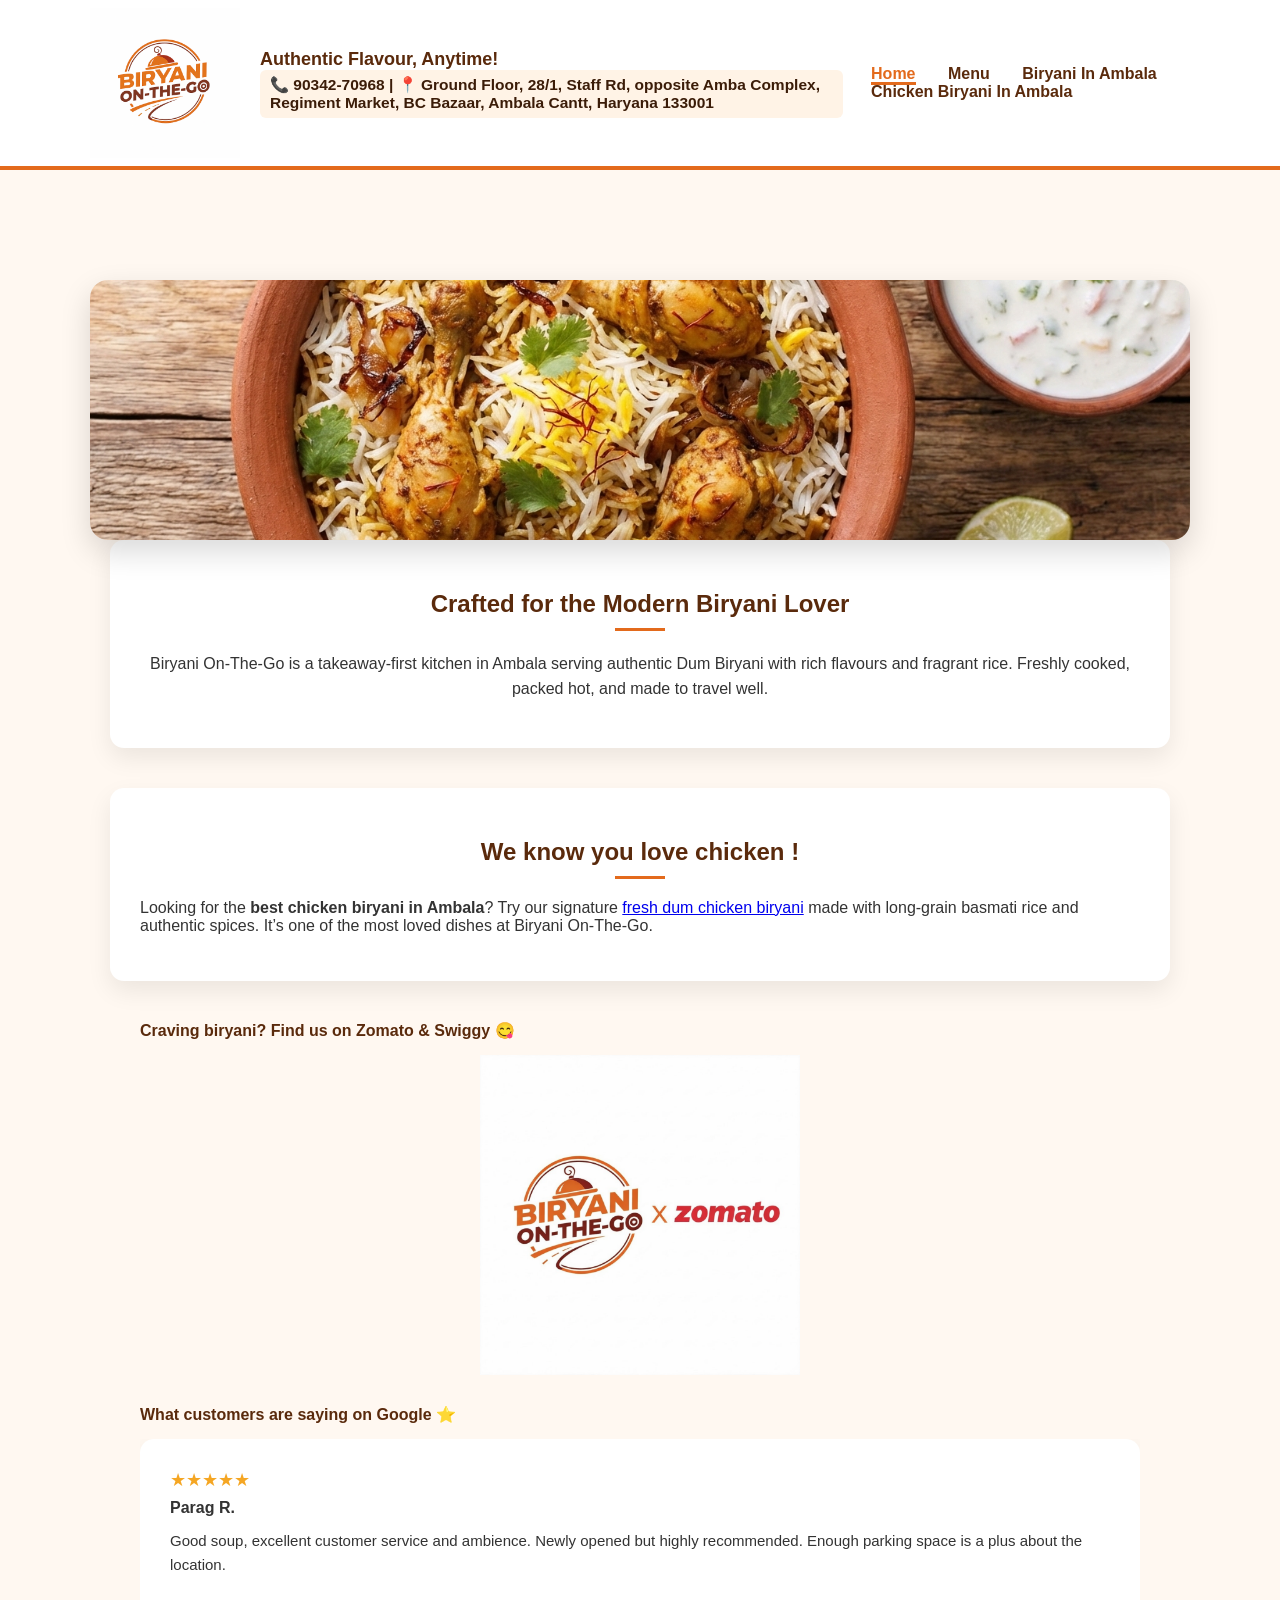
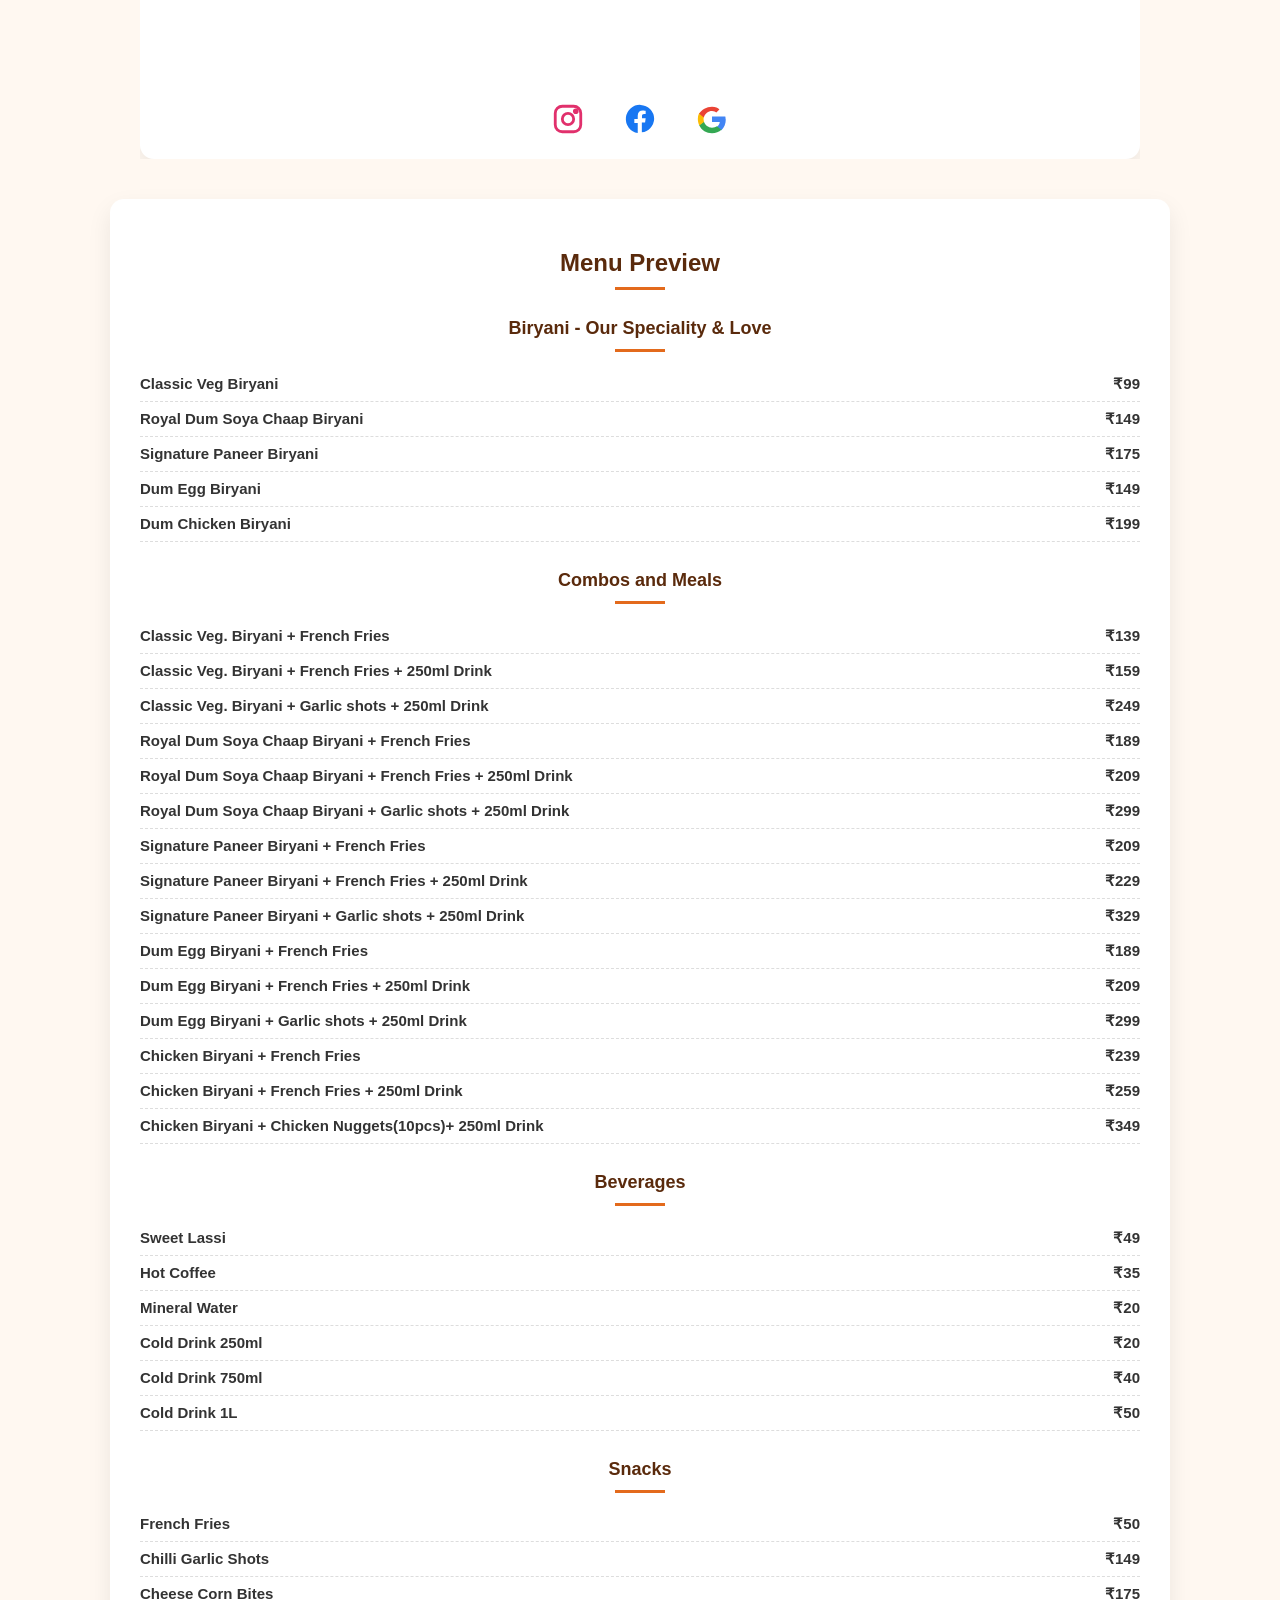
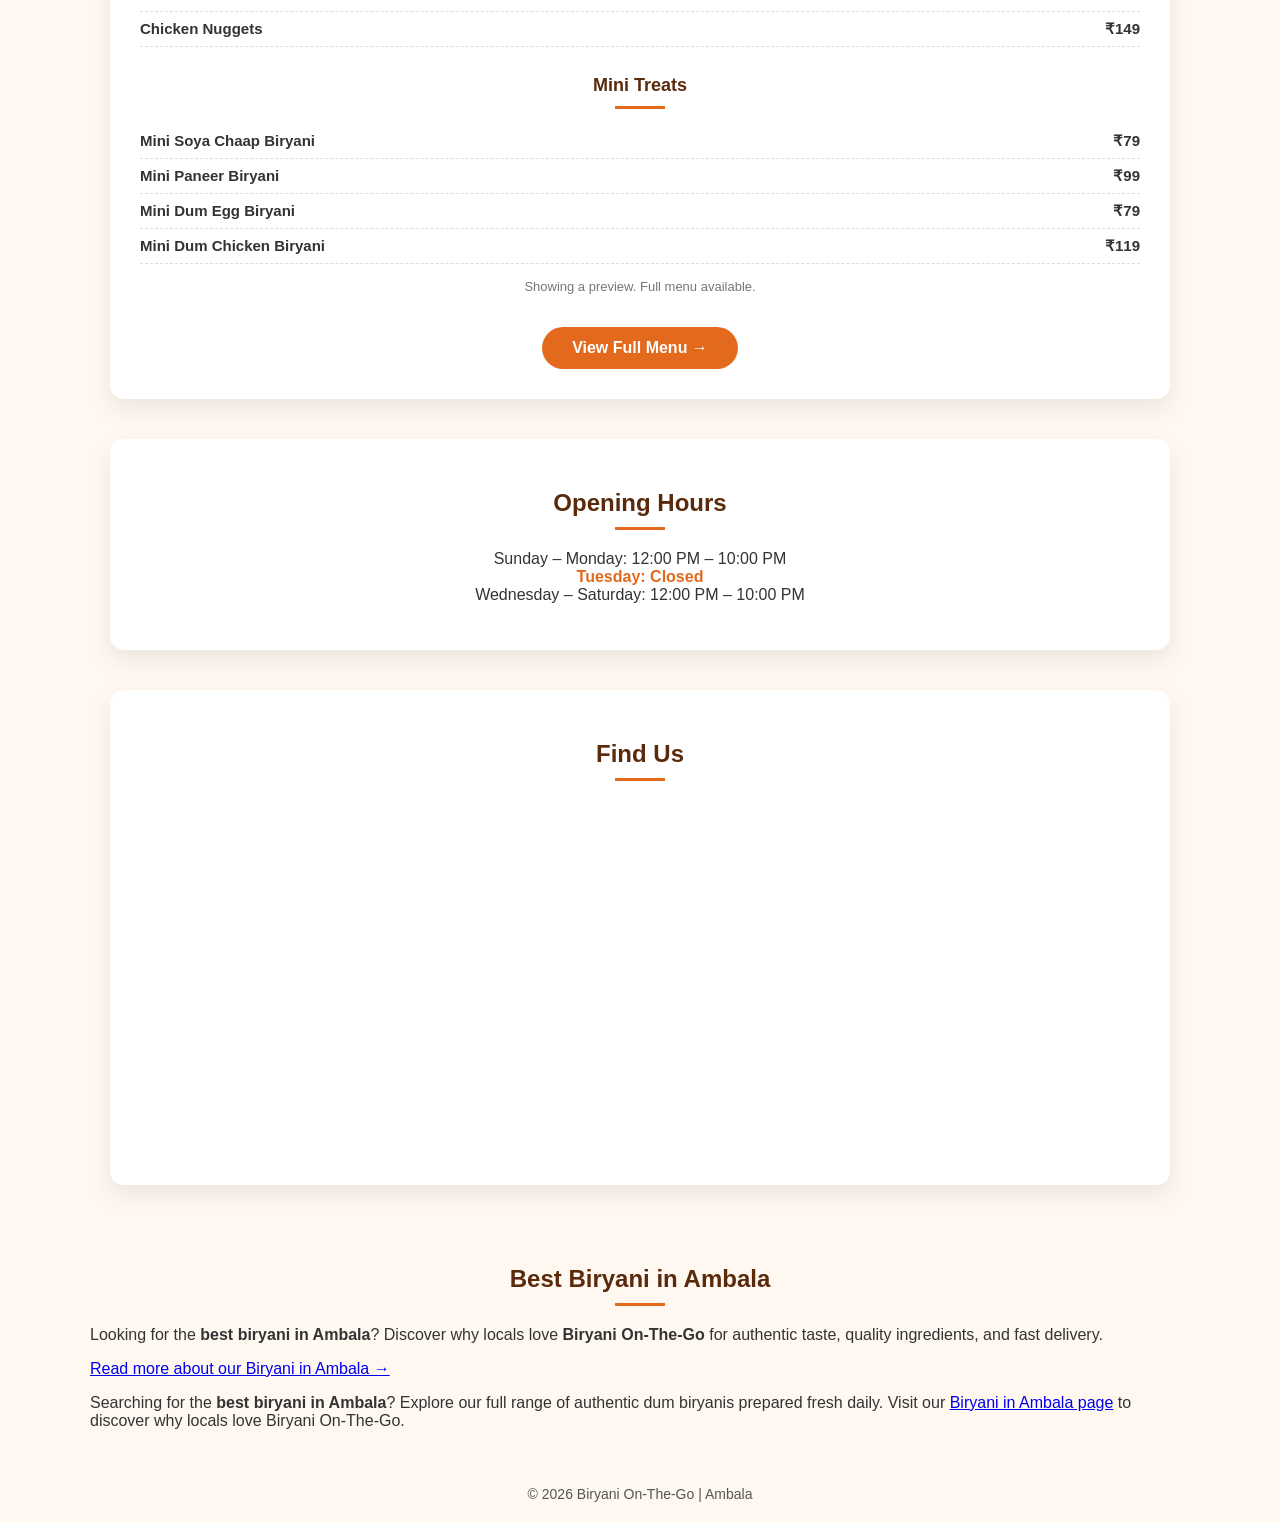
==== index.html @ 2b88fe80 "Modify address information in index.html Updated the address details for the business." ====
<!DOCTYPE html>
<html lang="en-IN">
<head>
<meta charset="UTF-8">
<meta name="viewport" content="width=device-width, initial-scale=1.0">
<title>Biryani On-The-Go | Authentic Dum Biryani in Ambala</title>

<!-- FAVICONS -->
<link rel="icon" href="logo.png" sizes="any">
<link rel="icon" type="image/png" sizes="192x192" href="logo.png">
<link rel="icon" type="image/png" sizes="512x512" href="logo.png">
<link rel="apple-touch-icon" sizes="180x180" href="logo.png">

<!-- SOCIAL PREVIEW -->
<meta property="og:type" content="website">
<meta property="og:title" content="Biryani On-The-Go">
<meta property="og:description" content="Authentic Dum Biryani, Snacks & Beverages in Ambala | Call: 90342-70968">
<meta property="og:image" content="https://www.biryanionthego.in/logo.png">
<meta property="og:url" content="https://www.biryanionthego.in/">
<meta property="og:site_name" content="Biryani On-The-Go">
<meta name="twitter:card" content="summary_large_image">
<!-- Master LocalBusiness Schema for Biryani On-The-Go -->
<script type="application/ld+json">
{
  "@context": "https://schema.org",
  "@type": "Restaurant",
  "name": "Biryani On-The-Go",
  "image": "https://biryanionthego.in/logo.png",
  "url": "https://www.biryanionthego.in/",
  "telephone": "+91-9034270968",
 "address": {
  "@type": "PostalAddress",
  "streetAddress": "Ground Floor, 28/1, Staff Rd, opposite Amba Complex, Regiment Market, BC Bazaar",
  "addressLocality": "Ambala Cantt",
  "addressRegion": "Haryana",
  "postalCode": "133001",
  "addressCountry": "IN"
},
  "geo": {
    "@type": "GeoCoordinates",
    "latitude": "30.348750",
    "longitude": "76.838667"
  },
  "servesCuisine": "Biryani",
  "priceRange": "₹₹",
  "openingHoursSpecification": [{
    "@type": "OpeningHoursSpecification",
    "dayOfWeek": ["Sunday","Monday","Wednesday","Thursday","Friday","Saturday"],
    "opens": "12:00",
    "closes": "22:00"
  }],
  "sameAs": [
    "https://maps.app.goo.gl/kuTEJAHGS1j1XGbo8",
    "https://www.instagram.com/biryanionthegoambala/",
    "https://www.facebook.com/profile.php?id=61585706570533",
    "https://www.zomato.com/ambala/biryani-on-the-go-ambala-locality/order",
    "https://www.swiggy.com/city/ambala/biryani-on-the-go-ambala-city-rest1300254"
  ]
}
</script>

<style>
:root{
  --orange:#e36a1c;
  --dark-brown:#5a2a0c;
  --light-bg:#fff8f1;
}

body{
  margin:0;
  font-family:"Segoe UI", Arial, sans-serif;
  background:var(--light-bg);
  color:#333;
  padding-top:140px;
}

/* ===== HEADER ===== */
header{
  position:fixed;
  top:0;
  width:100%;
  background:#fff;
  border-bottom:4px solid var(--orange);
  z-index:999;
}

.header-inner{
  max-width:1100px;
  margin:auto;
  padding:8px 15px;
  display:flex;
  justify-content:space-between;
  align-items:center;
}

.brand{
  display:flex;
  gap:20px;
  align-items:center;
}

header img{
  max-width:150px;
}

.tagline{
  font-size:18px;
  font-weight:bold;
  color:var(--dark-brown);
}

.header-contact{
  font-size:15.5px;
  font-weight:600;
  color:#3b1c08;
  background:#fff3e6;
  padding:6px 10px;
  border-radius:6px;
}

.header-contact a{
  color:#3b1c08;
  text-decoration:none;
}

nav a{
  margin-left:28px;
  text-decoration:none;
  font-weight:600;
  color:var(--dark-brown);
}

nav a.active{
  color:var(--orange);
  border-bottom:3px solid var(--orange);
}

/* ===== IMAGE SLIDER ===== */
.slider{
  margin:120px auto 0;
  max-width:1100px;
  height:420px;
  position:relative;
  overflow:hidden;
  border-radius:18px;
  box-shadow:0 12px 30px rgba(0,0,0,.15);
}

.slide{
  position:absolute;
  inset:0;
  opacity:0;
  transition:opacity 1s ease-in-out;
}

.slide.active{ opacity:1; }

.slide img{
  width:100%;
  height:100%;
  object-fit:cover;
}

/* ===== GENERAL ===== */
section{
  max-width:1000px;
  margin:auto;
  padding:40px 15px;
}

h2{
  text-align:center;
  color:var(--dark-brown);
}

h2::after{
  content:"";
  display:block;
  width:50px;
  height:3px;
  background:var(--orange);
  margin:10px auto;
}

.card{
  background:#fff;
  padding:30px;
  border-radius:14px;
  box-shadow:0 10px 25px rgba(0,0,0,.08);
  margin-bottom:40px;
}

/* ===== DELIVERY + REVIEWS ===== */
.dual-section{
  max-width:1000px;
  margin:40px auto;
  padding:0 15px;
  display:flex;
  gap:30px;
}

.delivery-block,
.review-block{
  width:50%;
}

.delivery-title,
.review-title{
  font-weight:600;
  margin-bottom:15px;
  color:var(--dark-brown);
}

.delivery-slider,
.review-slider{
  height:440px;
  position:relative;
  overflow:hidden;
}

/* DELIVERY SLIDES */
.delivery-slide{
  position:absolute;
  inset:0;
  display:flex;
  align-items:center;
  justify-content:center;
  opacity:0;
  transition:opacity 1.2s ease-in-out;
}

.delivery-slide.active{ opacity:1; }

.delivery-slide img{
  max-height:320px;
  max-width:100%;
  object-fit:contain;
}

/* REVIEW SLIDES */
.review-card{
  position:absolute;
  inset:0;
  background:#fff;
  padding:30px;
  border-radius:14px;
  box-shadow:0 10px 25px rgba(0,0,0,.08);
  opacity:0;
  transition:opacity 1.2s ease-in-out;
}

.review-card.active{ opacity:1; }

.review-stars{
  color:#f5a623;
  font-size:18px;
}

.review-name{
  font-weight:700;
  margin:8px 0 12px;
}

.review-text{
  font-size:15px;
  line-height:1.6;
}

/* ===== MODERN SOCIAL ICONS ===== */
.social-icons{
  position:absolute;
  bottom:18px;
  left:50%;
  transform:translateX(-50%);
  display:flex;
  gap:28px;
}

.social-icons a{
  position:relative;
  width:44px;
  height:44px;
  display:flex;
  align-items:center;
  justify-content:center;
}

.social-icons svg{
  width:34px;
  height:34px;
}

/* Hover labels */
.social-icons a::after{
  content:attr(data-label);
  position:absolute;
  bottom:52px;
  background:#222;
  color:#fff;
  font-size:12px;
  padding:5px 10px;
  border-radius:6px;
  opacity:0;
  white-space:nowrap;
  transition:.25s ease;
}

.social-icons a:hover::after{
  opacity:1;
}

/* ABOUT */
.about-text{
  text-align:center;
  font-size:16px;
  line-height:1.6;
}

/* LIVE MENU PREVIEW */
#live-menu-container h2{
  font-size:18px;
  margin-top:28px;
}

#live-menu-container .menu-item{
  display:flex;
  justify-content:space-between;
  padding:8px 0;
  border-bottom:1px dashed #ddd;
  font-size:15px;
}

#live-menu-container .sub-item{
  margin-left:18px;
  font-size:14px;
}

#live-menu-container .price{
  font-weight:700;
}

.menu-preview-note{
  text-align:center;
  font-size:13px;
  color:#777;
  margin-top:15px;
}

.view-full-menu{
  display:inline-block;
  margin-top:20px;
  padding:12px 30px;
  background:var(--orange);
  color:#fff;
  border-radius:30px;
  text-decoration:none;
  font-weight:bold;
}

/* HOURS */
.hours ul{
  list-style:none;
  padding:0;
  text-align:center;
}

.closed{
  color:var(--orange);
  font-weight:bold;
}

/* MAP */
.map iframe{
  width:100%;
  height:350px;
  border:0;
  border-radius:12px;
}

/* FOOTER */
footer{
  text-align:center;
  padding:20px;
  font-size:14px;
  color:#555;
}

/* ===== MOBILE ===== */
@media(max-width:768px){
  body{
    padding-top:290px;
  }

  .header-inner{
    flex-direction:column;
    text-align:center;
  }

  .brand{
    flex-direction:column;
  }
}

  .slider{
    height:260px;
    margin-top:140px;
  }

  .dual-section{
    flex-direction:column;
  }

  .delivery-block,
  .review-block{
    width:100%;
  }

  .delivery-slider,
  .review-slider{
    height:320px;
  }
}
</style>
</head>

<body>

<header>
  <div class="header-inner">
    <div class="brand">
      <img src="logo.png" alt="Biryani On-The-Go Logo">
      <div>
        <div class="tagline">Authentic Flavour, Anytime!</div>
        <div class="header-contact">
  <a href="tel:9034270968">📞 90342-70968</a> |
  <a href="https://maps.google.com/?q=Ground+Floor+28/1+Staff+Rd+opposite+Amba+Complex+Regiment+Market+BC+Bazaar+Ambala+Cantt+Haryana+133001" target="_blank">
    📍 Ground Floor, 28/1, Staff Rd, opposite Amba Complex, Regiment Market, BC Bazaar, Ambala Cantt, Haryana 133001
  </a>
</div>
      </div>
    </div>

    <nav>
      <a href="index.html" class="active">Home</a>
      <a href="Menu.html">Menu</a>
      <a href="biryani-in-ambala.html">Biryani In Ambala</a>
      <a href="chicken-biryani-in-ambala.html">Chicken Biryani In Ambala</a>
    </nav>
  </div>
</header>

<div class="slider">
  <div class="slide active"><img src="food1.jpg" alt="Chicken Biryani"></div>
  <div class="slide"><img src="food2.jpg" alt="Cheese corn Bites"></div>
  <div class="slide"><img src="food3.jpg" alt="Paneer Biryani"></div>
  <div class="slide"><img src="food4.jpg" alt="Veg Biryani"></div>
</div>

<section class="card">
  <h2>Crafted for the Modern Biryani Lover</h2>
  <p class="about-text">
    Biryani On-The-Go is a takeaway-first kitchen in Ambala serving authentic Dum
    Biryani with rich flavours and fragrant rice. Freshly cooked, packed hot, and
    made to travel well.
  </p>
</section>
  <section class="card">
  <h2>We know you love chicken !</h2>
  <p>Looking for the <strong>best chicken biryani in Ambala</strong>? 
Try our signature <a href="chicken-biryani-in-ambala.html">fresh dum chicken biryani</a> made with long-grain basmati rice and authentic spices. 
It’s one of the most loved dishes at Biryani On-The-Go.
</p>
</section>

<div class="dual-section">

  <div class="delivery-block">
    <div class="delivery-title">
      Craving biryani? Find us on Zomato & Swiggy 😋
    </div>
    <div class="delivery-slider">
      <div class="delivery-slide active"><img src="zomato.png" alt="Zomato"></div>
      <div class="delivery-slide"><img src="swiggy.png" alt="Swiggy"></div>
    </div>
  </div>

  <div class="review-block">
    <div class="review-title">What customers are saying on Google ⭐</div>
    <div class="review-slider">

      <div class="review-card active">
        <div class="review-stars">★★★★★</div>
        <div class="review-name">Parag R.</div>
        <div class="review-text">
          Good soup, excellent customer service and ambience. Newly opened but highly recommended. Enough parking space is a plus about the location.
        </div>
      </div>

      <div class="review-card">
        <div class="review-stars">★★★★★</div>
        <div class="review-name">Usf S.</div>
        <div class="review-text">
          I loved the chicken biryani from Biryani-on-The-go. The taste of chicken was well marinated in wholesome basmati rice. Highly recommended to try once.
        </div>
      </div>

      <div class="review-card">
        <div class="review-stars">★★★★★</div>
        <div class="review-name">Ankita R.</div>
        <div class="review-text">
          Delicious biryani with great aroma and taste. The rice is well-cooked, spices are perfectly balanced, and the portion size is satisfying. Packaging is neat and convenient for takeout, and service is quick.
        </div>
      </div>

      <div class="review-card">
        <div class="review-stars">★★★★★</div>
        <div class="review-name">Ved N.</div>
        <div class="review-text">
          Nice and affordable food , tried their chef special, loved it
        </div>
      </div>

      <!-- SOCIAL ICONS -->
      <div class="social-icons">
        <a href="https://www.instagram.com/biryanionthegoambala/" target="_blank" data-label="Instagram">
          <svg viewBox="0 0 24 24" fill="none" stroke="#E1306C" stroke-width="2">
            <rect x="3" y="3" width="18" height="18" rx="5"/>
            <circle cx="12" cy="12" r="4"/>
            <circle cx="17.5" cy="6.5" r="1"/>
          </svg>
        </a>

        <a href="https://www.facebook.com/profile.php?id=61585706570533" target="_blank" data-label="Facebook">
          <svg viewBox="0 0 24 24" fill="#1877F2">
            <path d="M22 12a10 10 0 1 0-11.6 9.9v-7H8v-2.9h2.4V9.7c0-2.4 1.4-3.7 3.6-3.7 1 0 2 .2 2 .2v2.2h-1.1c-1.1 0-1.5.7-1.5 1.4v1.7H16l-.4 2.9h-2.3v7A10 10 0 0 0 22 12z"/>
          </svg>
        </a>

        <a href="https://share.google/IXsiswoSGpYN1tvb9" target="_blank" data-label="Google">
          <svg viewBox="0 0 24 24">
            <path fill="#4285F4" d="M21.6 12.23c0-.82-.07-1.42-.22-2.04H12v3.86h5.5c-.11.96-.71 2.41-2.03 3.38l-.02.13 2.99 2.32.21.02c1.96-1.81 3.09-4.48 3.09-7.67z"/>
            <path fill="#34A853" d="M12 22c2.7 0 4.97-.89 6.63-2.42l-3.16-2.45c-.85.59-2.01 1-3.47 1-2.67 0-4.93-1.81-5.74-4.31l-.13.01-3.13 2.42-.04.12C4.63 19.98 8.08 22 12 22z"/>
            <path fill="#FBBC05" d="M6.26 13.82a6.9 6.9 0 0 1 0-3.64l-.01-.12-3.17-2.46-.1.05A10 10 0 0 0 2 12c0 1.63.39 3.17 1.08 4.52l3.18-2.45z"/>
            <path fill="#EA4335" d="M12 6.31c1.47 0 2.46.64 3.03 1.18l2.2-2.15C15.98 3.9 14.7 3.31 12 3.31c-3.92 0-7.37 2.02-9.03 5.02l3.27 2.55C7.07 8.13 9.33 6.31 12 6.31z"/>
          </svg>
        </a>
      </div>

    </div>
  </div>

</div>

<section class="card">
  <h2>Menu Preview</h2>
  <div id="live-menu-container">
    <p style="text-align:center;color:#999;">Loading menu…</p>
  </div>
  <p class="menu-preview-note">Showing a preview. Full menu available.</p>
  <div style="text-align:center;">
    <a href="Menu.html" class="view-full-menu">View Full Menu →</a>
  </div>
</section>

<section class="card hours">
  <h2>Opening Hours</h2>
  <ul>
    <li>Sunday – Monday: 12:00 PM – 10:00 PM</li>
    <li class="closed">Tuesday: Closed</li>
    <li>Wednesday – Saturday: 12:00 PM – 10:00 PM</li>
  </ul>
</section>

<section class="card map">
  <h2>Find Us</h2>
  <iframe   src="https://www.google.com/maps?q=30.348750,76.838667&hl=en&z=16&output=embed"
    loading="lazy"></iframe>
</section>
<section style="padding:20px; max-width:1100px; margin:auto;">
    <h2>Best Biryani in Ambala</h2>
    <p>
        Looking for the <strong>best biryani in Ambala</strong>?  
        Discover why locals love <strong>Biryani On-The-Go</strong> for authentic taste, quality ingredients, and fast delivery.
    </p>
    <p>
        <a href="biryani-in-ambala.html">Read more about our Biryani in Ambala →</a>
    </p>
  <p>
Searching for the <strong>best biryani in Ambala</strong>? 
Explore our full range of authentic dum biryanis prepared fresh daily. 
Visit our <a href="biryani-in-ambala.html">Biryani in Ambala page</a> to discover why locals love Biryani On-The-Go.
</p>
</section>

<footer>
  © 2026 Biryani On-The-Go | Ambala
</footer>

<script>
let slides=document.querySelectorAll(".slide"),i=0;
setInterval(()=>{slides[i].classList.remove("active");i=(i+1)%slides.length;slides[i].classList.add("active");},4000);

let dSlides=document.querySelectorAll(".delivery-slide"),d=0;
setInterval(()=>{dSlides[d].classList.remove("active");d=(d+1)%dSlides.length;dSlides[d].classList.add("active");},3500);

let rSlides=document.querySelectorAll(".review-card"),r=0;
setInterval(()=>{rSlides[r].classList.remove("active");r=(r+1)%rSlides.length;rSlides[r].classList.add("active");},4500);

fetch("Menu.html")
  .then(r=>r.text())
  .then(html=>{
    const doc=new DOMParser().parseFromString(html,"text/html");
    const menu=doc.querySelector("#menu-content");
    document.getElementById("live-menu-container").innerHTML =
      menu ? menu.innerHTML : "<p>Menu unavailable.</p>";
  });
</script>

</body>
</html>
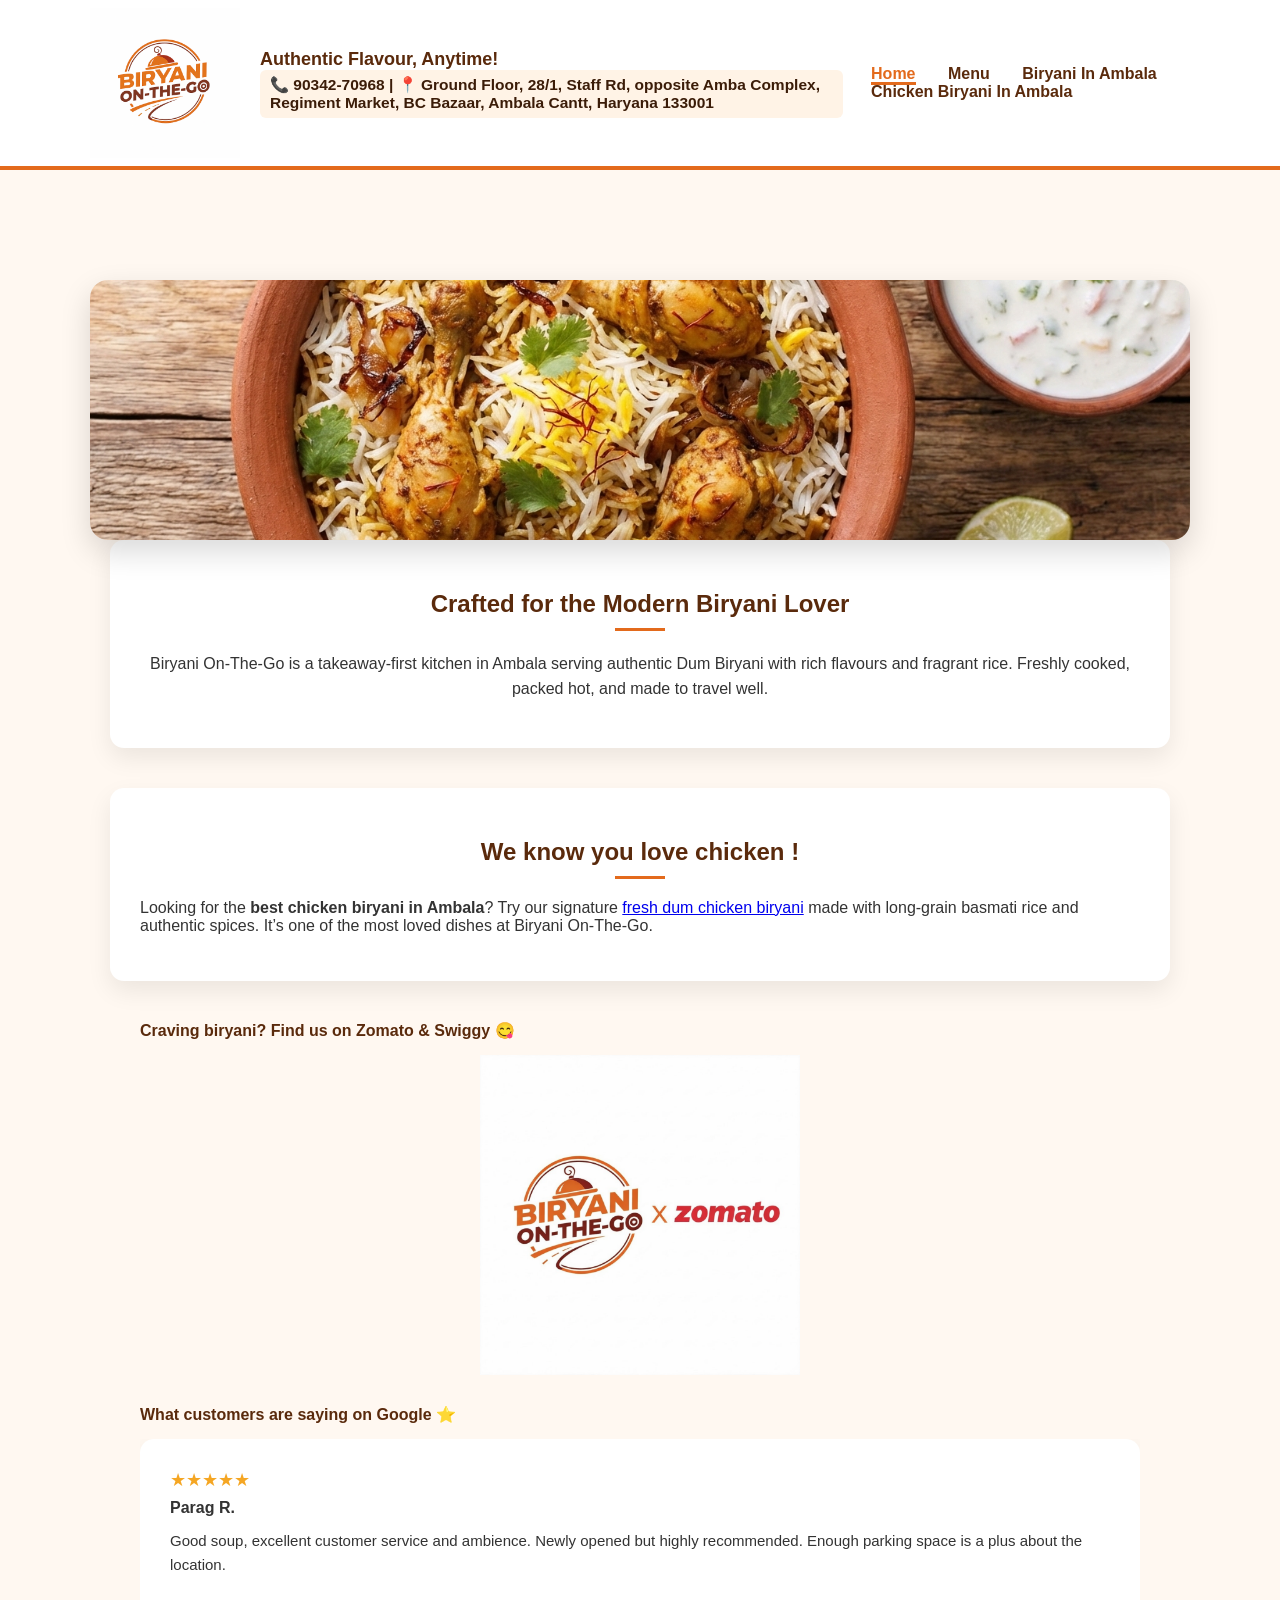
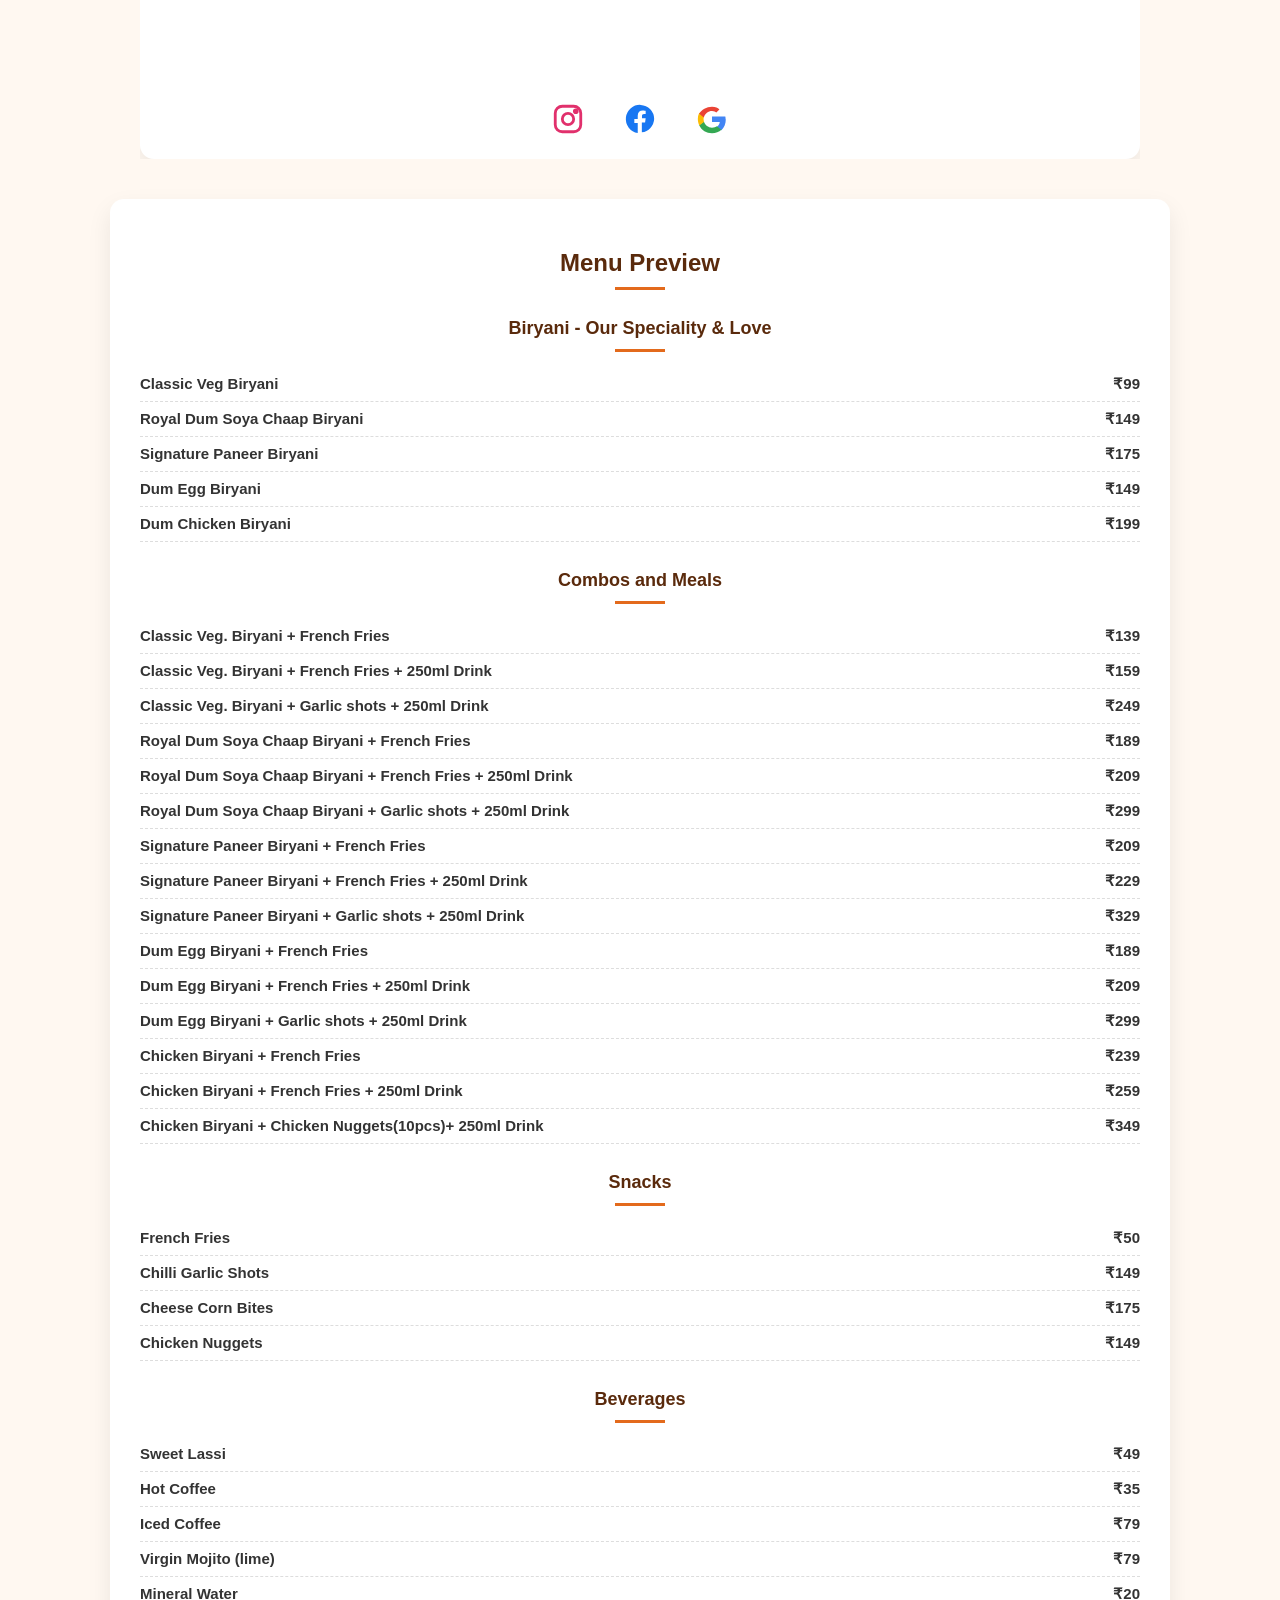
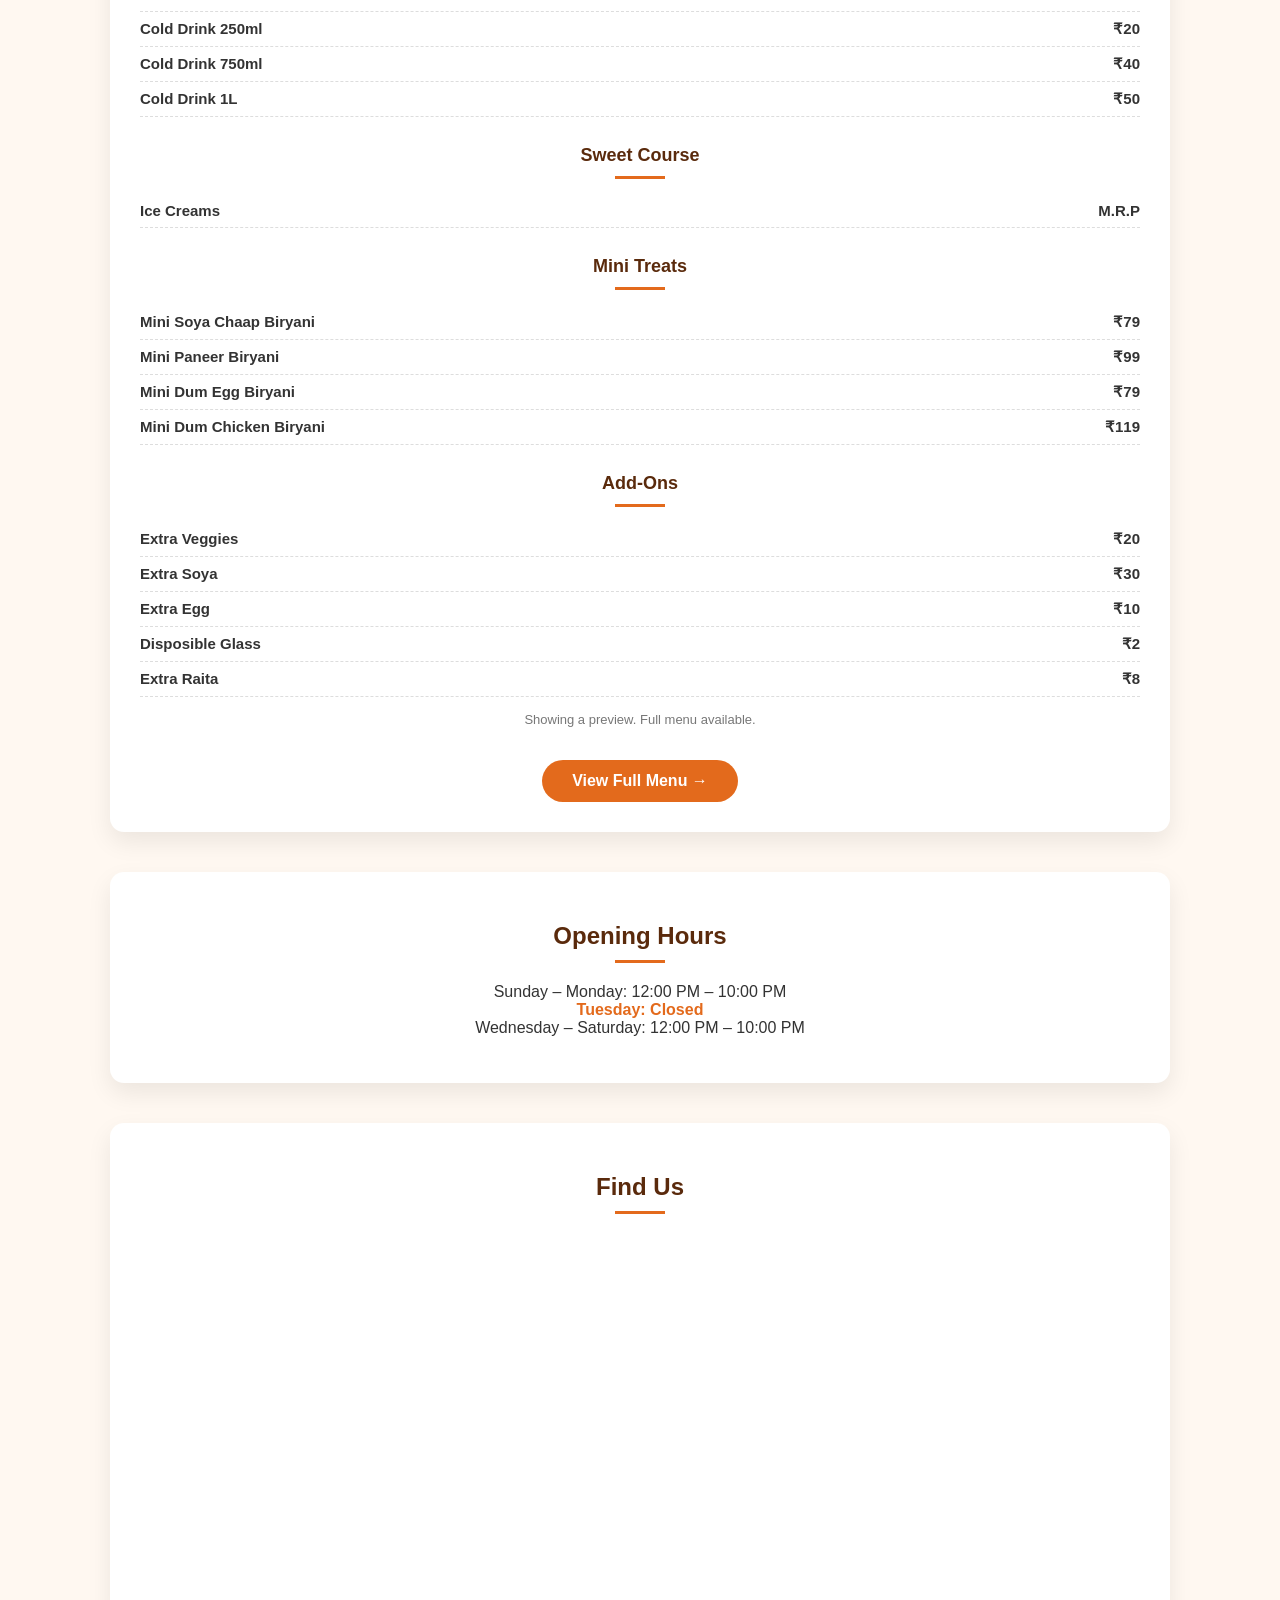
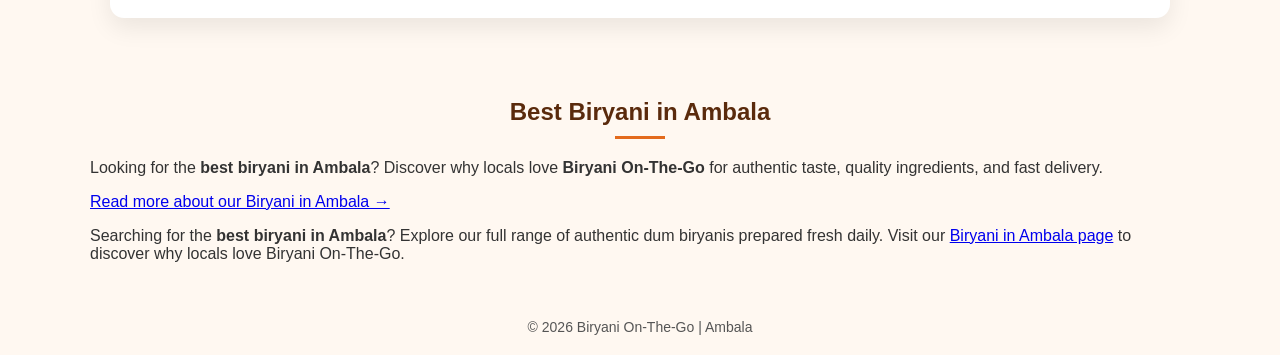
==== commit 8c35e61f: "Update Home link to use root path" ====
--- a/index.html
+++ b/index.html
@@ -1,10 +1,11 @@
 <!DOCTYPE html>
 <html lang="en-IN">
 <head>
+ 
 <meta charset="UTF-8">
 <meta name="viewport" content="width=device-width, initial-scale=1.0">
 <title>Biryani On-The-Go | Authentic Dum Biryani in Ambala</title>
-
+ <link rel="canonical" href="https://www.biryanionthego.in/">
 <!-- FAVICONS -->
 <link rel="icon" href="logo.png" sizes="any">
 <link rel="icon" type="image/png" sizes="192x192" href="logo.png">
@@ -441,7 +442,7 @@
     </div>
 
     <nav>
-      <a href="index.html" class="active">Home</a>
+      <a href="/" class="active">Home</a>
       <a href="Menu.html">Menu</a>
       <a href="biryani-in-ambala.html">Biryani In Ambala</a>
       <a href="chicken-biryani-in-ambala.html">Chicken Biryani In Ambala</a>
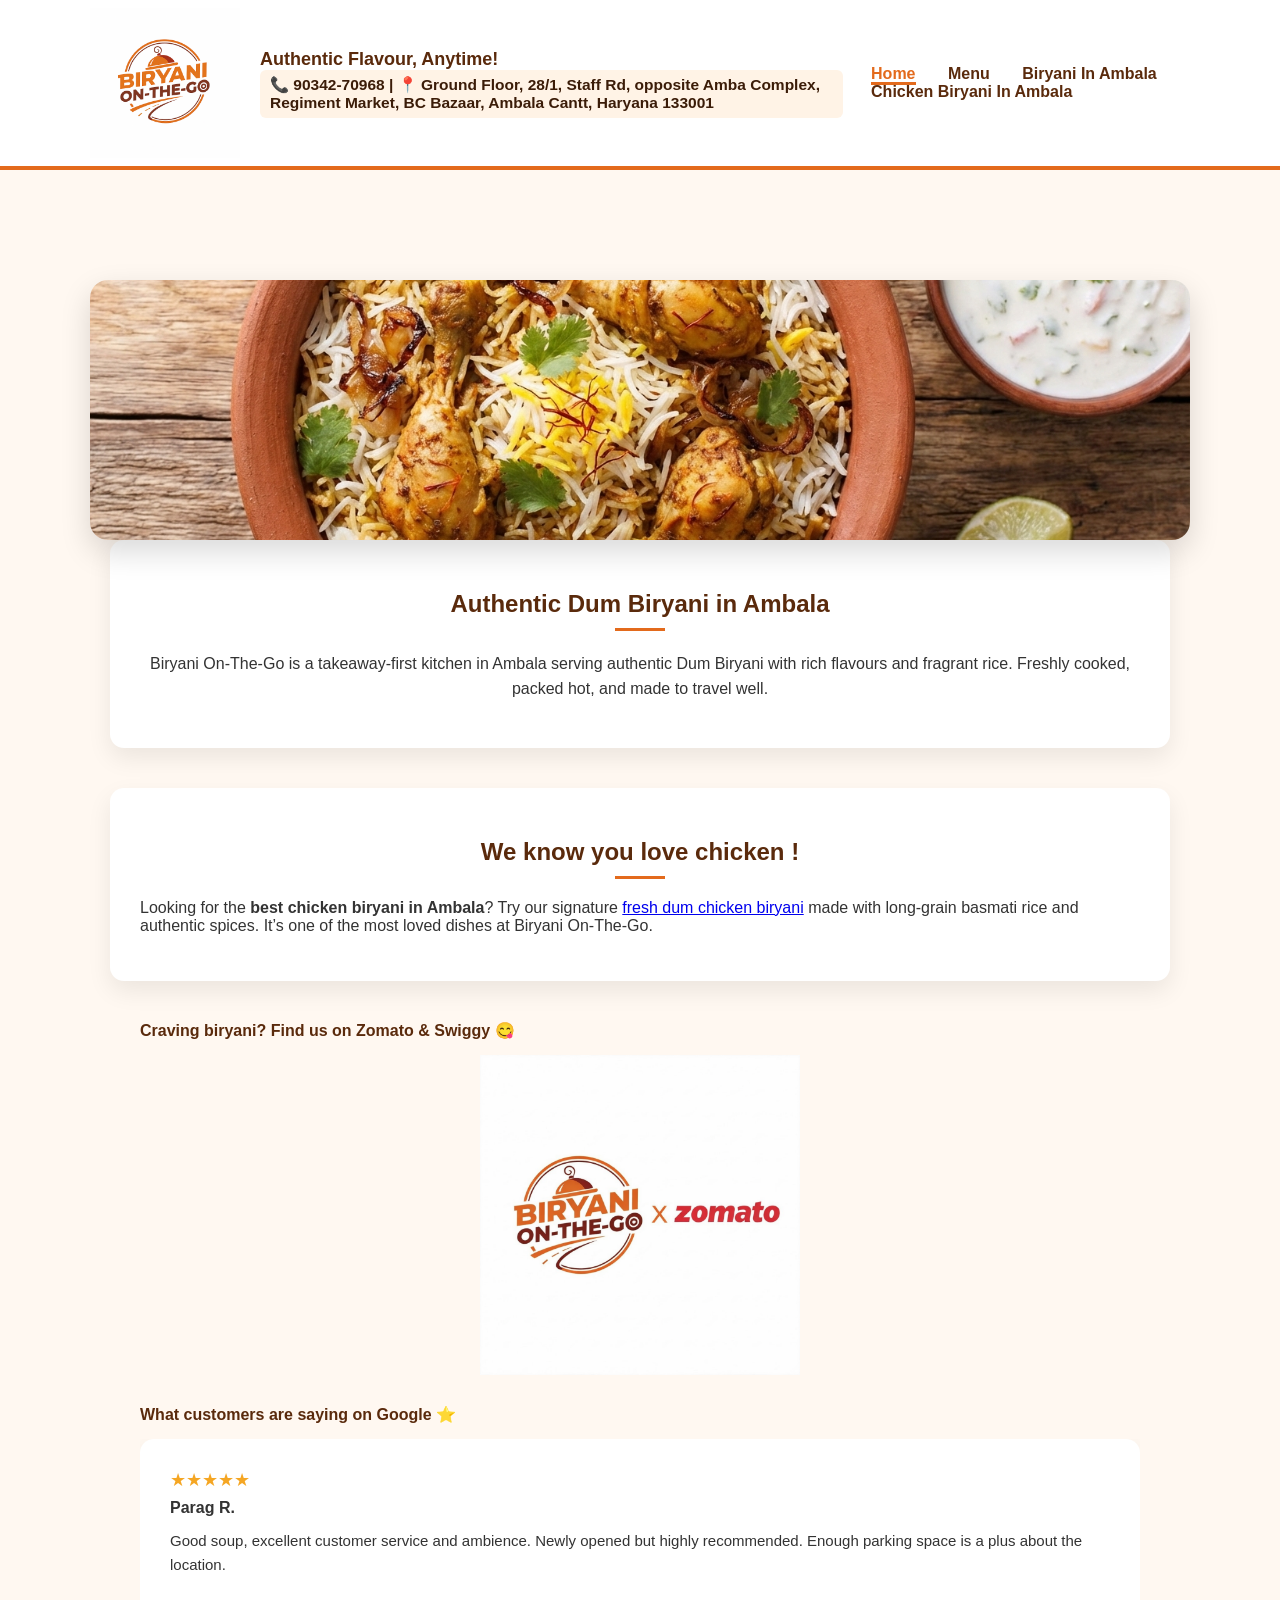
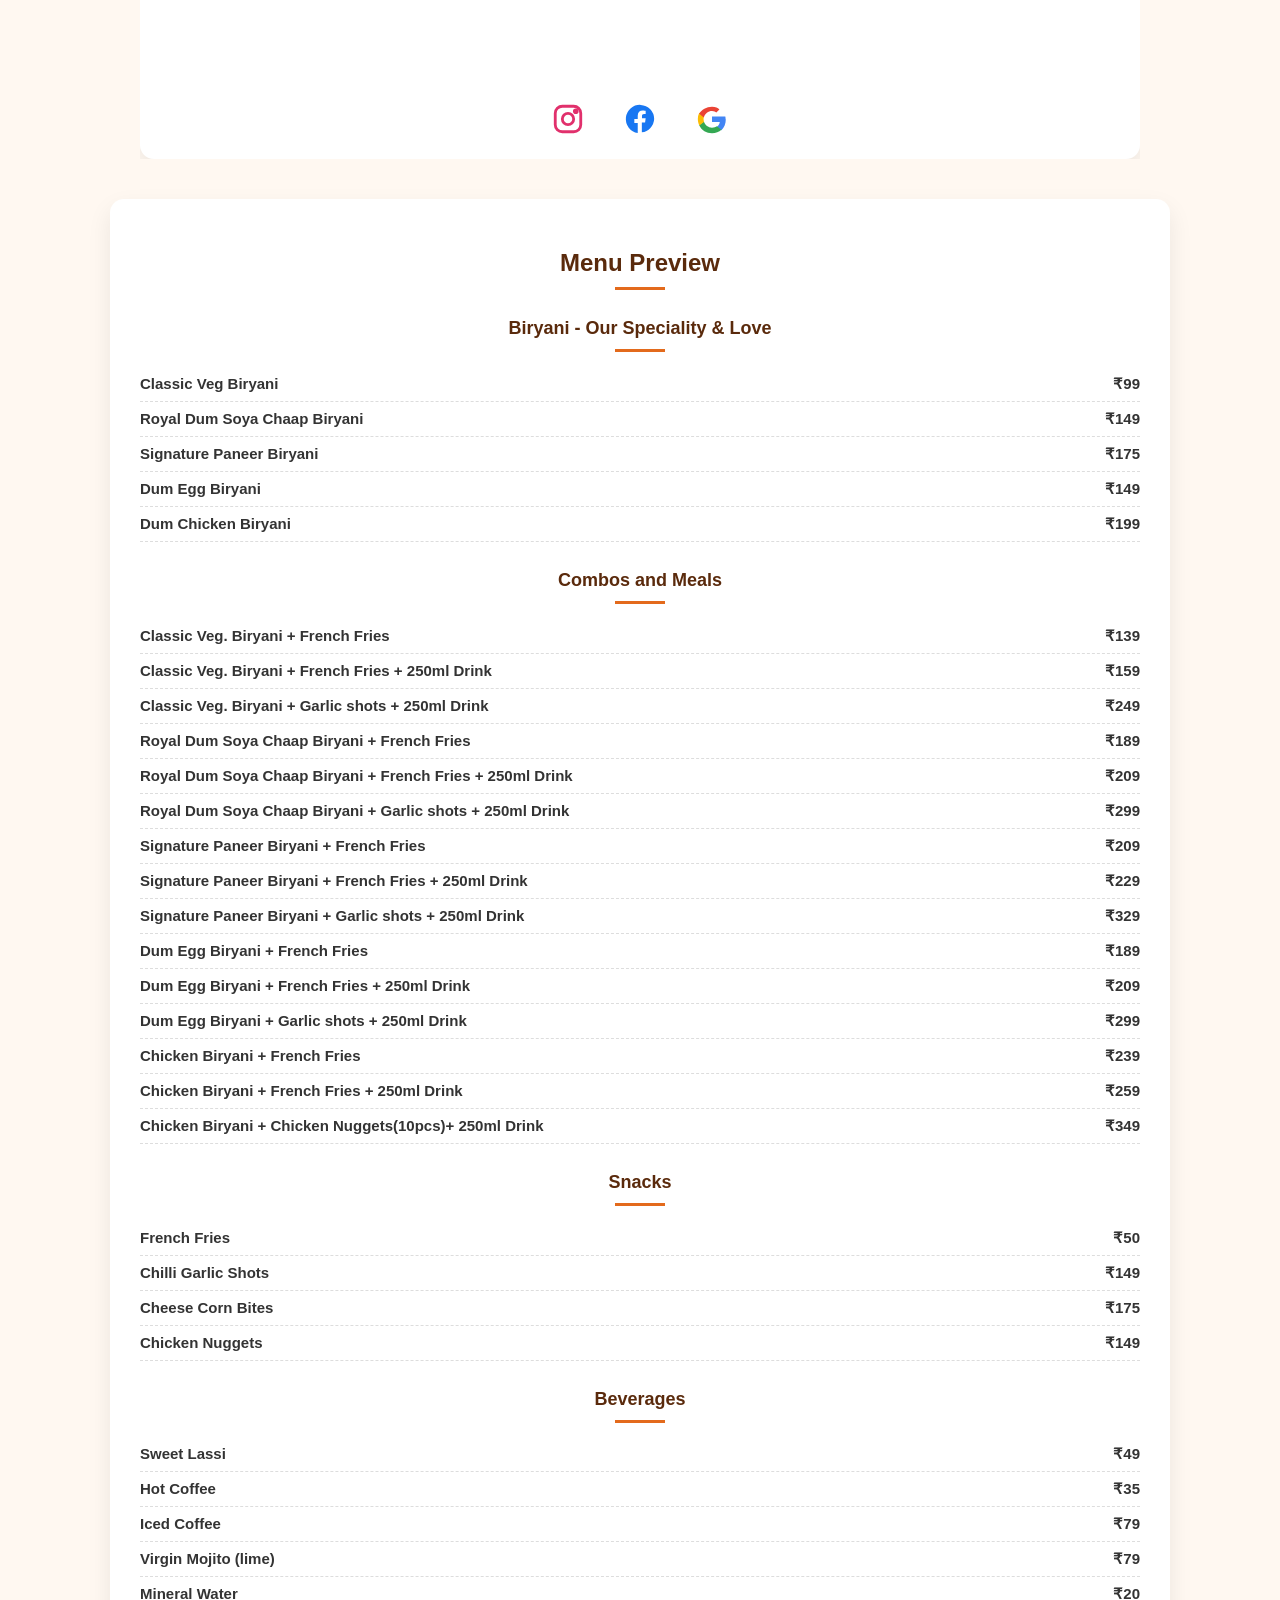
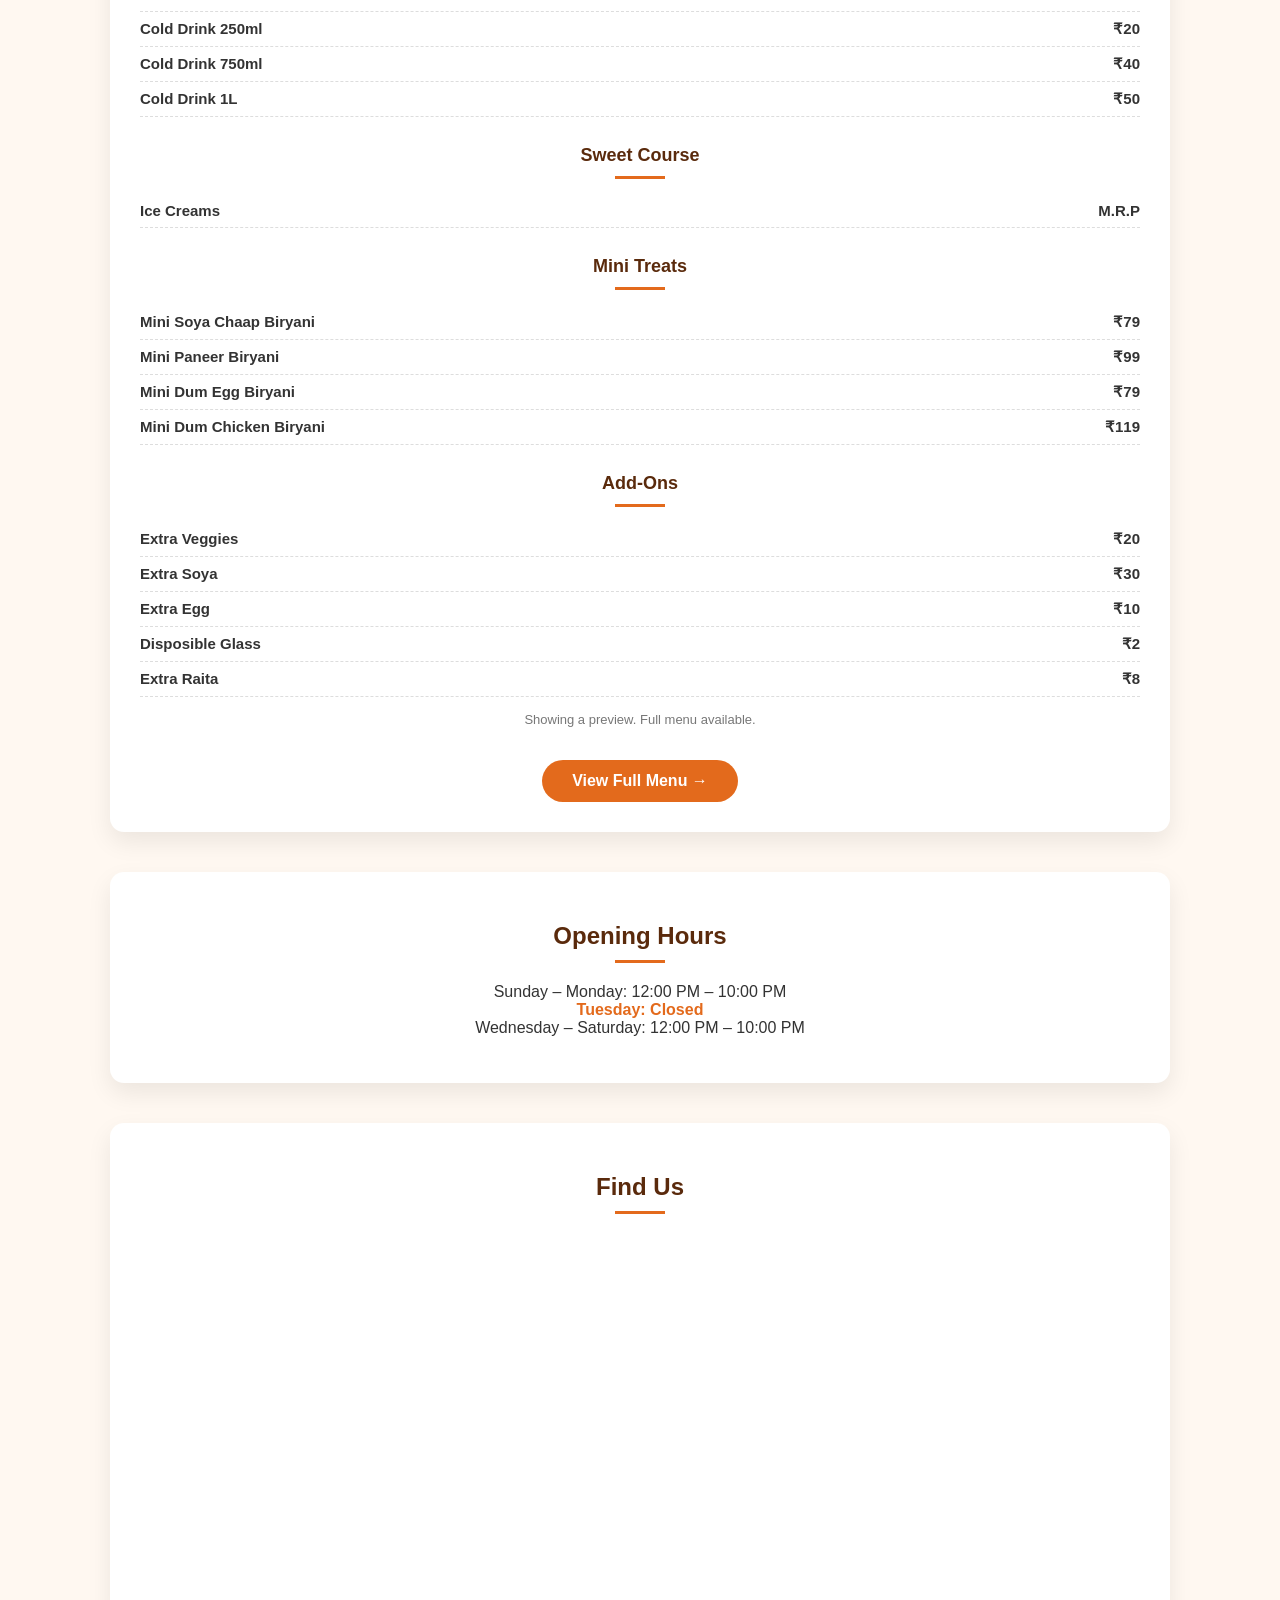
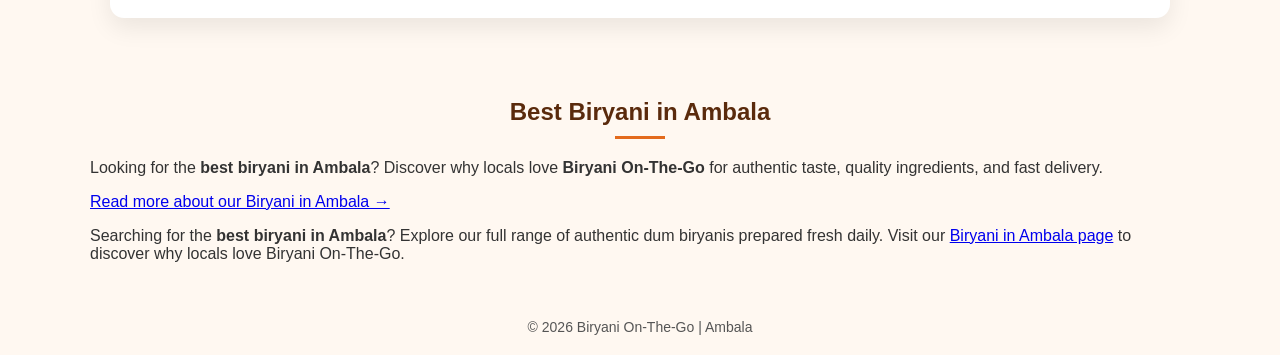
==== commit 02a5e3bf: "Update heading to reflect authentic Dum Biryani" ====
--- a/index.html
+++ b/index.html
@@ -4,7 +4,8 @@
  
 <meta charset="UTF-8">
 <meta name="viewport" content="width=device-width, initial-scale=1.0">
-<title>Biryani On-The-Go | Authentic Dum Biryani in Ambala</title>
+<title>Best Biryani in Ambala | Fresh Dum Chicken & Veg Biryani | Biryani On-The-Go</title>
+ <meta name="description" content="Looking for the best biryani in Ambala? Enjoy fresh dum chicken & veg biryani, quick takeaway and delivery from Biryani On-The-Go in Ambala Cantt. Order online or visit us today.">
  <link rel="canonical" href="https://www.biryanionthego.in/">
 <!-- FAVICONS -->
 <link rel="icon" href="logo.png" sizes="any">
@@ -14,8 +15,8 @@
 
 <!-- SOCIAL PREVIEW -->
 <meta property="og:type" content="website">
-<meta property="og:title" content="Biryani On-The-Go">
-<meta property="og:description" content="Authentic Dum Biryani, Snacks & Beverages in Ambala | Call: 90342-70968">
+<meta property="og:title" content="Best Biryani in Ambala | Biryani On-The-Go">
+<meta property="og:description" content="Fresh dum chicken & veg biryani in Ambala Cantt. Fast takeaway, delivery and authentic flavours at Biryani On-The-Go.">
 <meta property="og:image" content="https://www.biryanionthego.in/logo.png">
 <meta property="og:url" content="https://www.biryanionthego.in/">
 <meta property="og:site_name" content="Biryani On-The-Go">
@@ -55,7 +56,7 @@
     "https://www.instagram.com/biryanionthegoambala/",
     "https://www.facebook.com/profile.php?id=61585706570533",
     "https://www.zomato.com/ambala/biryani-on-the-go-ambala-locality/order",
-    "https://www.swiggy.com/city/ambala/biryani-on-the-go-ambala-city-rest1300254"
+    "https://www.swiggy.com/city/ambala/biryani-on-the-go-b-c-bazaar-ambala-cantt-rest1300254"
   ]
 }
 </script>
@@ -458,7 +459,7 @@
 </div>
 
 <section class="card">
-  <h2>Crafted for the Modern Biryani Lover</h2>
+ <h2>Authentic Dum Biryani in Ambala</h2>
   <p class="about-text">
     Biryani On-The-Go is a takeaway-first kitchen in Ambala serving authentic Dum
     Biryani with rich flavours and fragrant rice. Freshly cooked, packed hot, and
